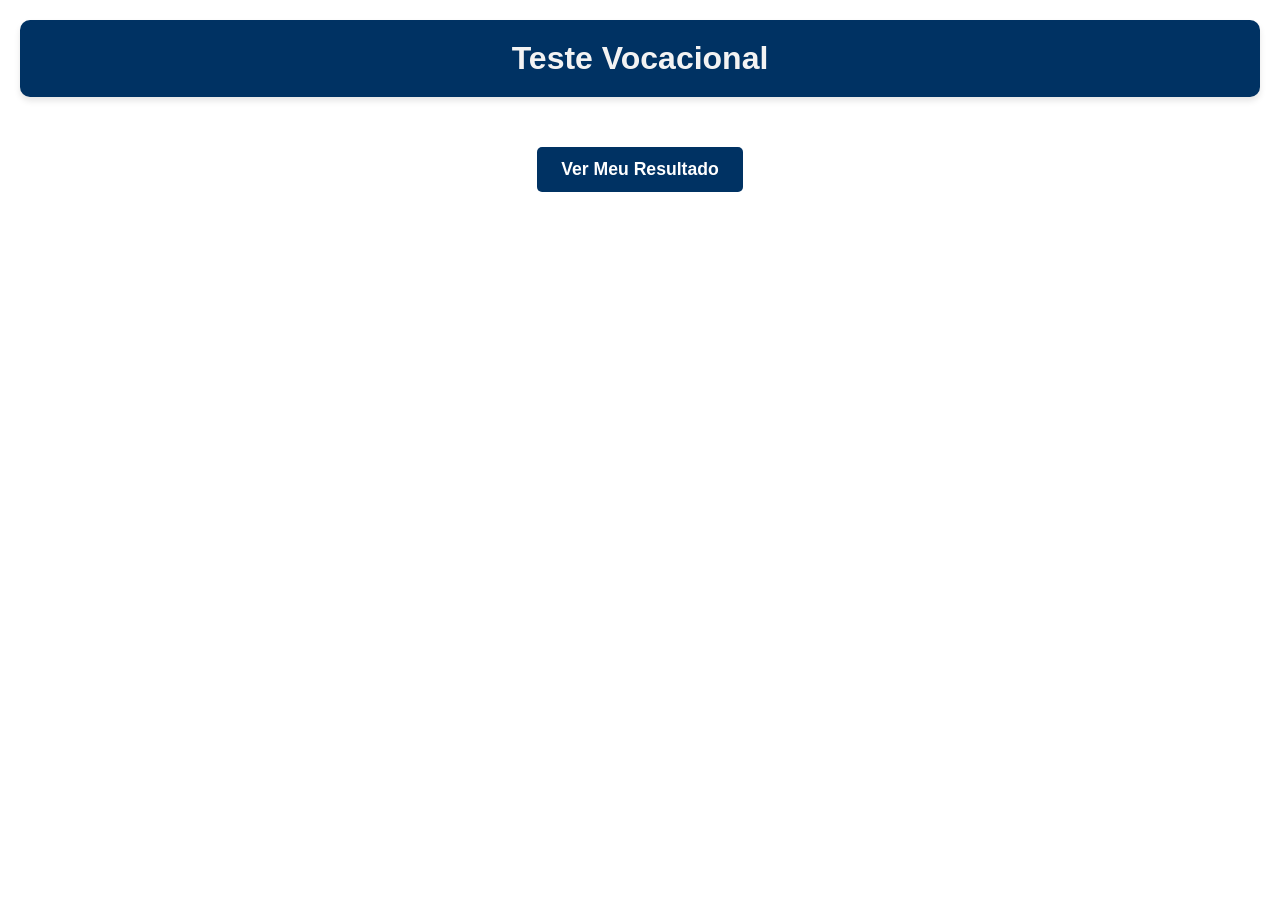
==== static/index.html @ 9f04ac8e "Primeiro  commit: Estrutura inciial do teste vocacional com FastAPI" ====
<!DOCTYPE html>
<html lang="pt-BR">
<head>
    <meta charset="UTF-8">
    <meta name="viewport" content="width=device-width, initial-scale=1.0">
    <title>Teste Vocacional Claretiano</title>
    <link rel="stylesheet" href="/static/style.css">
</head>
<body>
    <header>
        <h1>Teste Vocacional</h1>
    </header>

    <main id="quiz">
        <div id="perguntas-container"></div>
        
        <button id="btnResultado" type="button">Ver Meu Resultado</button>
    </main>

    <div id="resultado"></div>

    <script>
        let perguntasSorteadas = [];
        let respostasArmazenadas = [];

        // Inicialização: Busca as perguntas sorteadas do backend
        async function carregarQuiz() {
            try {
                const response = await fetch('/api/perguntas');
                perguntasSorteadas = await response.json();
                respostasArmazenadas = new Array(perguntasSorteadas.length);
                renderizarPerguntas();
            } catch (error) {
                console.error("Erro ao obter perguntas do servidor Python:", error);
            }
        }

        // Renderiza as perguntas mantendo rigorosamente as suas classes e estruturas visuais
        function renderizarPerguntas() {
            const container = document.getElementById('perguntas-container');
            container.innerHTML = '';

            perguntasSorteadas.forEach((p, i) => {
                const divQuestao = document.createElement('div');
                divQuestao.className = 'question';
                divQuestao.id = `question-${p.id}`;
                
                divQuestao.innerHTML = `
                    <p>${p.texto}</p>
                    <div class="widget">
                        <button class="btn" type="button" onclick="registrarResposta(${i}, ${p.id}, 'SIM', this)">SIM</button>
                        <button class="btn" type="button" onclick="registrarResposta(${i}, ${p.id}, 'NÃO', this)">NÃO</button>
                        <button class="btn" type="button" onclick="registrarResposta(${i}, ${p.id}, 'TALVEZ', this)">TALVEZ</button>
                    </div>
                `;
                container.appendChild(divQuestao);
            });
        }

        // Trata as ações dos botões preservando as animações e marcações de classe originais
        function registrarResposta(indice, perguntaId, valor, botaoClicado) {
            respostasArmazenadas[indice] = {
                pergunta_id: perguntaId,
                escolha: valor === 'NÃO' ? 'NAO' : valor
            };

            // Remove a classe selecionado dos outros botões do widget
            const botoes = botaoClicado.closest(".widget").querySelectorAll(".btn");
            botoes.forEach(b => b.classList.remove("selecionado"));

            // Destaca o botão atual e marca a questão como concluída
            botaoClicado.classList.add("selecionado");
            botaoClicado.closest(".question").classList.add("respondida");
        }

        // Envia as respostas limpas para cálculo no Python
        document.getElementById('btnResultado').addEventListener('click', async () => {
            const respondidasCount = respostasArmazenadas.filter(r => r !== undefined).length;
            
            if (respondidasCount !== perguntasSorteadas.length) {
                alert("Por favor, responda todas as perguntas antes de ver o resultado.");
                return;
            }

            try {
                const response = await fetch('/api/resultado', {
                    method: 'POST',
                    headers: { 'Content-Type': 'application/json' },
                    body: JSON.stringify({ respostas: respostasArmazenadas })
                });

                const data = await response.json();
                exibirResultadoVisual(data);
            } catch (error) {
                alert("Ocorreu um erro ao processar seu resultado no servidor.");
            }
        });

        // Mostra o resultado final na tela de forma elegante e centralizada
        function exibirResultadoVisual(res) {
            const resultadoDiv = document.getElementById("resultado");
            
            resultadoDiv.innerHTML = `
                <p style="font-size:1.2em; margin-top:10px; font-weight:bold;">${res.imagem_url ? 'Seu Perfil Predominante Calculado!' : res.texto_completo}</p>
                ${res.imagem_url ? `<img src="${res.imagem_url}" style="max-width:100%; margin-top:20px; border-radius:10px;">` : ""}
            `;
            
            resultadoDiv.style.display = "block";
            resultadoDiv.scrollIntoView({ behavior: "smooth" });
        }

        // Inicializa ao carregar a página
        document.addEventListener("DOMContentLoaded", carregarQuiz);
    </script>
</body>
</html>
---- static/style.css ----
/* ----------------- Layout Geral ----------------- */
body {
    font-family: Arial, sans-serif;
    margin: 0;
    padding: 20px;
    text-align: center;
    background: url("https://rbarquivos.apprbs.com.br/file/claretiano/Email/img/68e01cde6149c8712329256750-Fundo_Mobile_TesteVocacional_2025.png") no-repeat center center fixed;
    background-size: cover;
}
#i746q {
    display: flex;
    flex-direction: column;
    align-items: center;
}
#i746q input,
#i746q select,
#i746q textarea {
    width: 100% !important;
    max-width: 400px;
    margin: 10px auto;
    display: block;
}
/* Ocultar o campo de resultado interno se aplicável */
.rb-content-form:has(textarea[name="processo.camposPersonalizados.campopersonalizado_180_compl_proc"]) {
    display: none !important;
}
/* ----------------- Header ----------------- */
header {
    background-color: #003263;
    color: #f3f3f3;
    padding: 20px 0;
    border-radius: 10px;
    box-shadow: 0 4px 6px rgba(0,0,0,0.1);
}
h1 {
    margin: 0;
    font-size: 2em;
}
/* ----------------- Quiz ----------------- */
#quiz {
    margin-top: 30px;
}
.question {
    background-color: #f3f3f3;
    border-left: 8px solid #0030a6;
    padding: 15px 20px;
    margin: 15px auto;
    max-width: 700px;
    text-align: center;
    border-radius: 8px;
    box-shadow: 0 2px 4px rgba(3, 142, 197, 0.875);
    transition: background-color 0.3s ease;
}
.question.respondida {
    background-color: #fcebcd;
}
.question p {
    font-size: 1.1em;
    margin-bottom: 10px;
}
/* ----------------- Botões ----------------- */
.widget {
    display: flex;
    flex-wrap: wrap;
    justify-content: center;
    gap: 10px;
    text-align: center;
}
.btn {
    display: inline-flex;
    align-items: center;
    justify-content: center;
    line-height: 1;
    vertical-align: middle;
    background-color: #3cb4e7;
    color: #fff;
    border: none;
    padding: 8px 16px;
    margin: 5px;
    border-radius: 4px;
    cursor: pointer;
    font-weight: bold;
    transition: all 0.2s ease;
    min-height: 36px;
    flex: 1 1 auto;
    max-width: 150px;
}
.btn:hover {
    background-color: #0030a6;
}
.btn.selecionado {
    background-color: #febb86;
    color: #003263;
    border: 2px solid #0030a6;
}
/* ----------------- Resultado ----------------- */
#resultado {
    margin-top: 20px;
    font-size: 1.2em;
    color: #003263;
    background-color: rgba(255, 255, 255, 0.9);
    padding: 20px;
    border-radius: 8px;
    display: none;
    max-width: 700px;
    margin-left: auto;
    margin-right: auto;
}
#btnResultado {
    background-color: #003263;
    color: white;
    padding: 12px 24px;
    font-size: 1.1em;
    border: none;
    border-radius: 5px;
    cursor: pointer;
    font-weight: bold;
    margin-top: 20px;
}
#btnResultado:hover {
    background-color: #0050a0;
    transform: translateY(-2px);
}
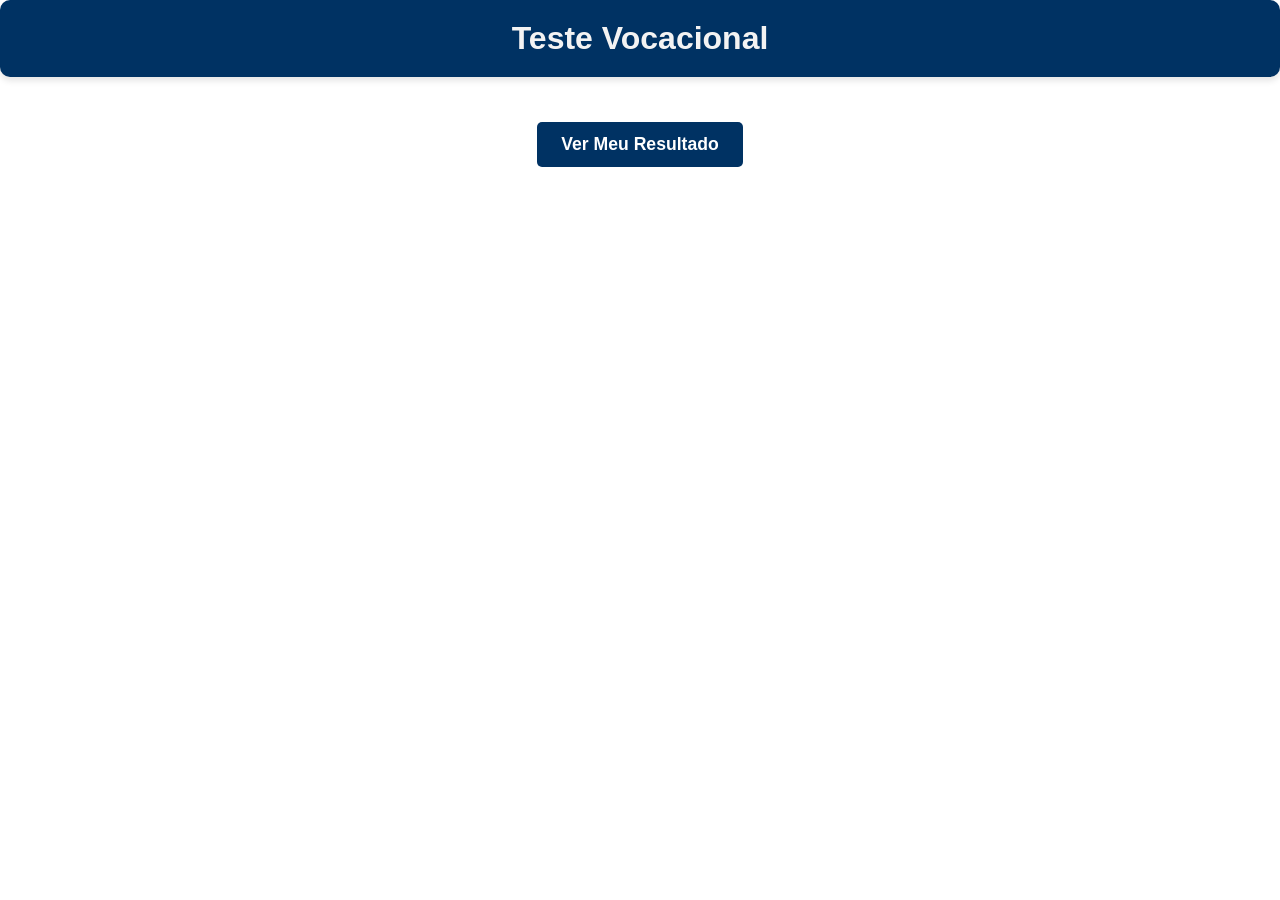
==== commit 4077ffe4: "Optimize mobile loading experience - Fix background image loading for mobile (use gradient fallback)" ====
--- a/static/index.html
+++ b/static/index.html
@@ -2,7 +2,8 @@
 <html lang="pt-BR">
 <head>
     <meta charset="UTF-8">
-    <meta name="viewport" content="width=device-width, initial-scale=1.0">
+    <meta name="viewport" content="width=device-width, initial-scale=1.0, viewport-fit=cover">
+    <meta name="theme-color" content="#003263">
     <title>Teste Vocacional Claretiano</title>
     <link rel="stylesheet" href="/static/style.css">
 </head>
@@ -97,17 +98,29 @@
         });
 
         // Mostra o resultado final na tela de forma elegante e centralizada
-        function exibirResultadoVisual(res) {
-            const resultadoDiv = document.getElementById("resultado");
-            
-            resultadoDiv.innerHTML = `
-                <p style="font-size:1.2em; margin-top:10px; font-weight:bold;">${res.imagem_url ? 'Seu Perfil Predominante Calculado!' : res.texto_completo}</p>
-                ${res.imagem_url ? `<img src="${res.imagem_url}" style="max-width:100%; margin-top:20px; border-radius:10px;">` : ""}
-            `;
-            
-            resultadoDiv.style.display = "block";
-            resultadoDiv.scrollIntoView({ behavior: "smooth" });
-        }
+         function exibirResultadoVisual(res) {
+             const resultadoDiv = document.getElementById("resultado");
+             
+             const imagemHTML = res.imagem_url ? `
+                 <img 
+                     src="${res.imagem_url}" 
+                     style="max-width:100%; margin-top:20px; border-radius:10px;"
+                     onerror="this.style.display='none'"
+                     loading="lazy"
+                 >
+             ` : "";
+             
+             resultadoDiv.innerHTML = `
+                 <p style="font-size:1.1em; margin-top:10px; margin-bottom:10px; font-weight:bold;">${res.imagem_url ? 'Seu Perfil Predominante Calculado!' : res.texto_completo}</p>
+                 ${imagemHTML}
+                 <p style="margin-top:10px; font-size:0.95em;">
+                     Áreas: <strong>${res.areas_vencedoras.join(', ').toUpperCase()}</strong>
+                 </p>
+             `;
+             
+             resultadoDiv.style.display = "block";
+             resultadoDiv.scrollIntoView({ behavior: "smooth" });
+         }
 
         // Inicializa ao carregar a página
         document.addEventListener("DOMContentLoaded", carregarQuiz);
--- a/static/style.css
+++ b/static/style.css
@@ -2,10 +2,18 @@
 body {
     font-family: Arial, sans-serif;
     margin: 0;
-    padding: 20px;
+    padding: 0;
     text-align: center;
-    background: url("https://rbarquivos.apprbs.com.br/file/claretiano/Email/img/68e01cde6149c8712329256750-Fundo_Mobile_TesteVocacional_2025.png") no-repeat center center fixed;
-    background-size: cover;
+    background: linear-gradient(135deg, #003263 0%, #0050a0 100%);
+    min-height: 100vh;
+    overflow-x: hidden;
+}
+
+@media (min-width: 768px) {
+    body {
+        background: url("https://rbarquivos.apprbs.com.br/file/claretiano/Email/img/68e01cde6149c8712329256750-Fundo_Mobile_TesteVocacional_2025.png") no-repeat center center fixed;
+        background-size: cover;
+    }
 }
 #i746q {
     display: flex;
@@ -24,48 +32,93 @@
 .rb-content-form:has(textarea[name="processo.camposPersonalizados.campopersonalizado_180_compl_proc"]) {
     display: none !important;
 }
+
 /* ----------------- Header ----------------- */
 header {
     background-color: #003263;
     color: #f3f3f3;
-    padding: 20px 0;
-    border-radius: 10px;
+    padding: 15px;
+    border-radius: 0;
     box-shadow: 0 4px 6px rgba(0,0,0,0.1);
 }
+
 h1 {
     margin: 0;
-    font-size: 2em;
-}
-/* ----------------- Quiz ----------------- */
+    font-size: 1.8em;
+    word-wrap: break-word;
+}
+
+@media (min-width: 768px) {
+    header {
+        padding: 20px 0;
+        border-radius: 10px;
+    }
+    h1 {
+        font-size: 2em;
+    }
+}
+/* Ocultar o campo de resultado interno se aplicável */
+.rb-content-form:has(textarea[name="processo.camposPersonalizados.campopersonalizado_180_compl_proc"]) {
+    display: none !important;
+}
+
+/* Quiz Container - Mobile First */
 #quiz {
-    margin-top: 30px;
-}
+    margin-top: 10px;
+    padding: 0 10px;
+}
+
 .question {
     background-color: #f3f3f3;
-    border-left: 8px solid #0030a6;
-    padding: 15px 20px;
-    margin: 15px auto;
-    max-width: 700px;
+    border-left: 6px solid #0030a6;
+    padding: 12px 15px;
+    margin: 10px auto;
+    max-width: 100%;
+    width: 100%;
     text-align: center;
     border-radius: 8px;
     box-shadow: 0 2px 4px rgba(3, 142, 197, 0.875);
     transition: background-color 0.3s ease;
-}
+    box-sizing: border-box;
+}
+
 .question.respondida {
     background-color: #fcebcd;
 }
+
 .question p {
-    font-size: 1.1em;
-    margin-bottom: 10px;
-}
-/* ----------------- Botões ----------------- */
+    font-size: 1em;
+    margin: 10px 0;
+    line-height: 1.4;
+    word-wrap: break-word;
+}
+
+@media (min-width: 768px) {
+    #quiz {
+        margin-top: 30px;
+    }
+    
+    .question {
+        max-width: 700px;
+        border-left: 8px solid #0030a6;
+        padding: 15px 20px;
+        margin: 15px auto;
+    }
+    
+    .question p {
+        font-size: 1.1em;
+        margin-bottom: 10px;
+    }
+}
+/* Botões - Mobile First */
 .widget {
     display: flex;
     flex-wrap: wrap;
     justify-content: center;
-    gap: 10px;
+    gap: 8px;
     text-align: center;
 }
+
 .btn {
     display: inline-flex;
     align-items: center;
@@ -75,49 +128,102 @@
     background-color: #3cb4e7;
     color: #fff;
     border: none;
-    padding: 8px 16px;
-    margin: 5px;
+    padding: 10px 12px;
+    margin: 0;
     border-radius: 4px;
     cursor: pointer;
     font-weight: bold;
     transition: all 0.2s ease;
-    min-height: 36px;
-    flex: 1 1 auto;
-    max-width: 150px;
-}
+    min-height: 40px;
+    flex: 1 1 30%;
+    min-width: 70px;
+    font-size: 0.9em;
+    word-wrap: break-word;
+}
+
+.btn:active,
 .btn:hover {
     background-color: #0030a6;
 }
+
 .btn.selecionado {
     background-color: #febb86;
     color: #003263;
     border: 2px solid #0030a6;
 }
-/* ----------------- Resultado ----------------- */
+
+@media (min-width: 768px) {
+    .widget {
+        gap: 10px;
+    }
+    
+    .btn {
+        padding: 8px 16px;
+        max-width: 150px;
+        font-size: 1em;
+    }
+}
+/* Resultado - Mobile First */
 #resultado {
-    margin-top: 20px;
-    font-size: 1.2em;
+    margin-top: 15px;
+    margin-left: auto;
+    margin-right: auto;
+    font-size: 1em;
     color: #003263;
-    background-color: rgba(255, 255, 255, 0.9);
-    padding: 20px;
+    background-color: rgba(255, 255, 255, 0.95);
+    padding: 15px;
     border-radius: 8px;
     display: none;
-    max-width: 700px;
-    margin-left: auto;
-    margin-right: auto;
-}
+    max-width: 100%;
+    width: 100%;
+    box-sizing: border-box;
+    overflow-x: hidden;
+}
+
+#resultado img {
+    max-width: 100%;
+    height: auto;
+    margin-top: 15px;
+    border-radius: 10px;
+    display: block;
+}
+
 #btnResultado {
     background-color: #003263;
     color: white;
-    padding: 12px 24px;
-    font-size: 1.1em;
+    padding: 14px 20px;
+    font-size: 1em;
     border: none;
     border-radius: 5px;
     cursor: pointer;
     font-weight: bold;
-    margin-top: 20px;
-}
+    margin-top: 15px;
+    margin-left: 10px;
+    margin-right: 10px;
+    width: calc(100% - 20px);
+    max-width: 300px;
+    transition: all 0.2s ease;
+}
+
+#btnResultado:active,
 #btnResultado:hover {
     background-color: #0050a0;
     transform: translateY(-2px);
+}
+
+@media (min-width: 768px) {
+    #resultado {
+        max-width: 700px;
+        font-size: 1.2em;
+        padding: 20px;
+        margin-top: 20px;
+    }
+    
+    #btnResultado {
+        width: auto;
+        padding: 12px 24px;
+        font-size: 1.1em;
+        margin-left: 0;
+        margin-right: 0;
+    }
 }
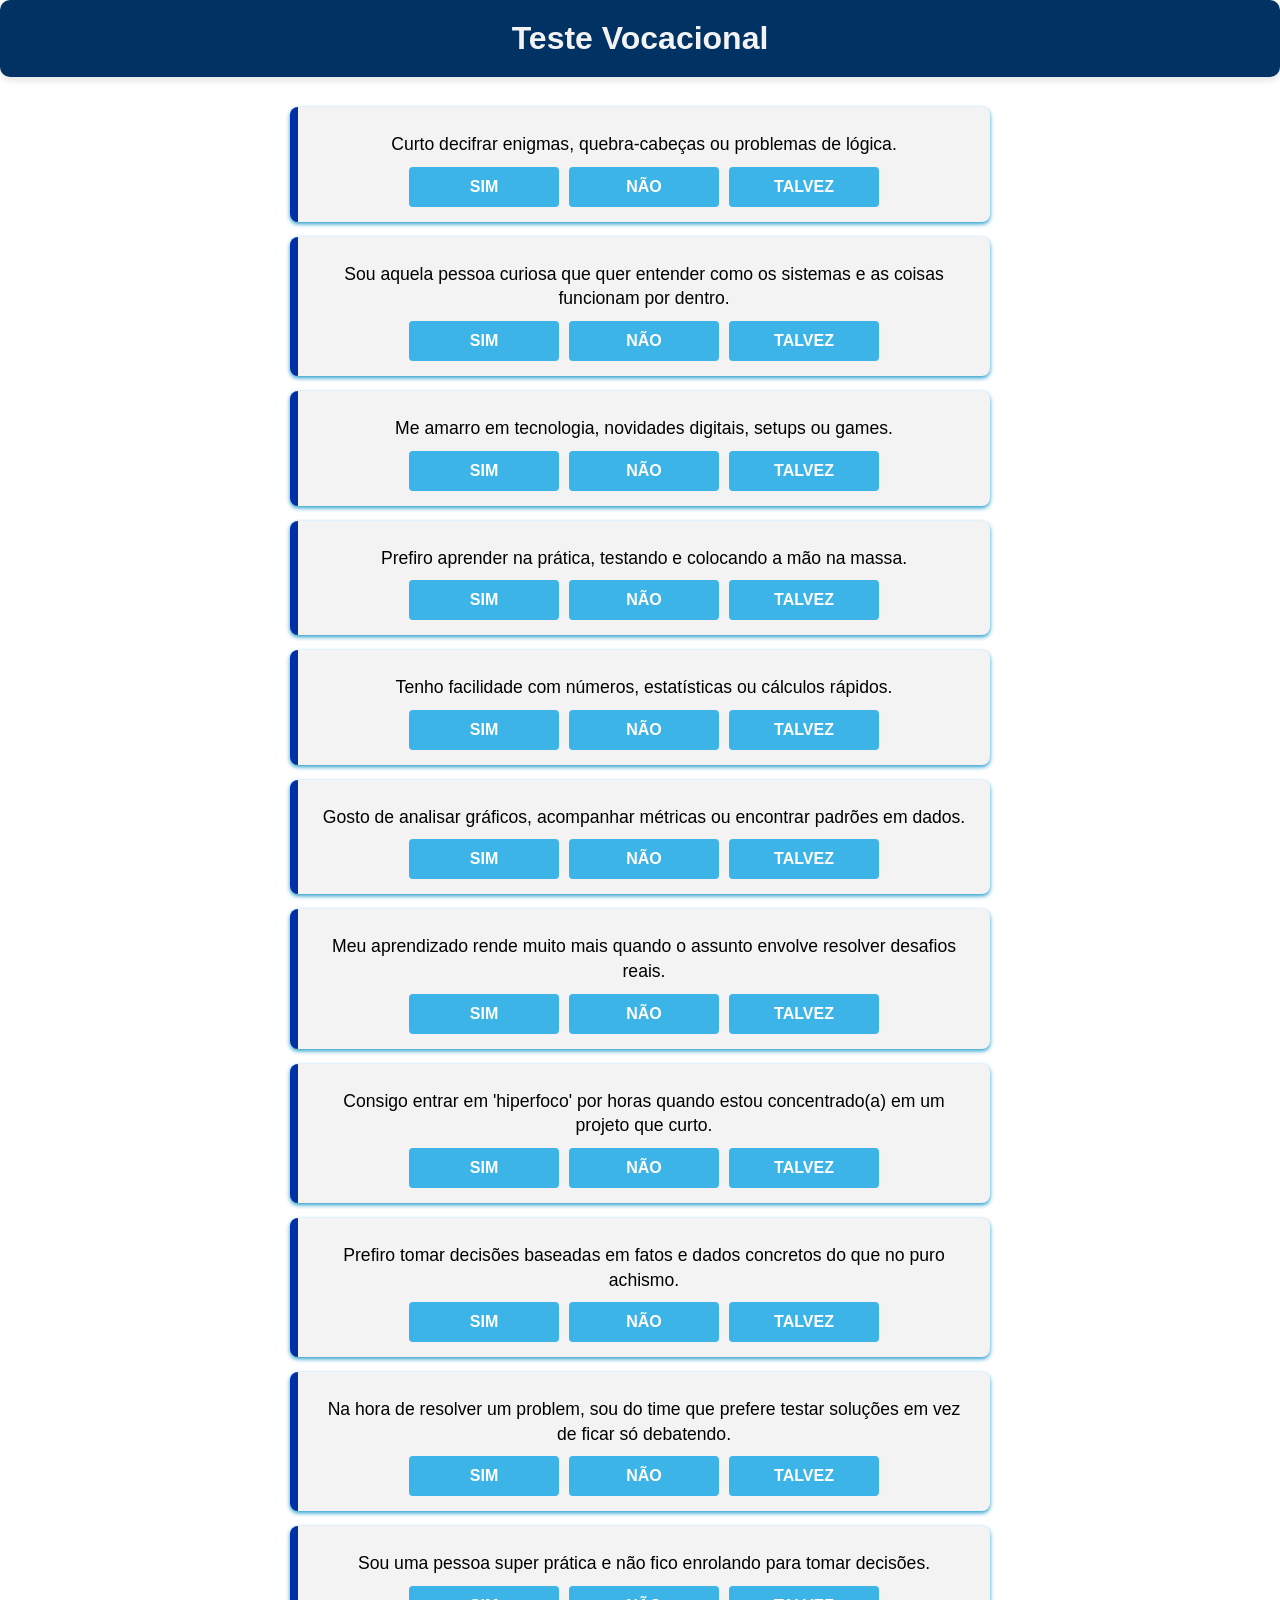
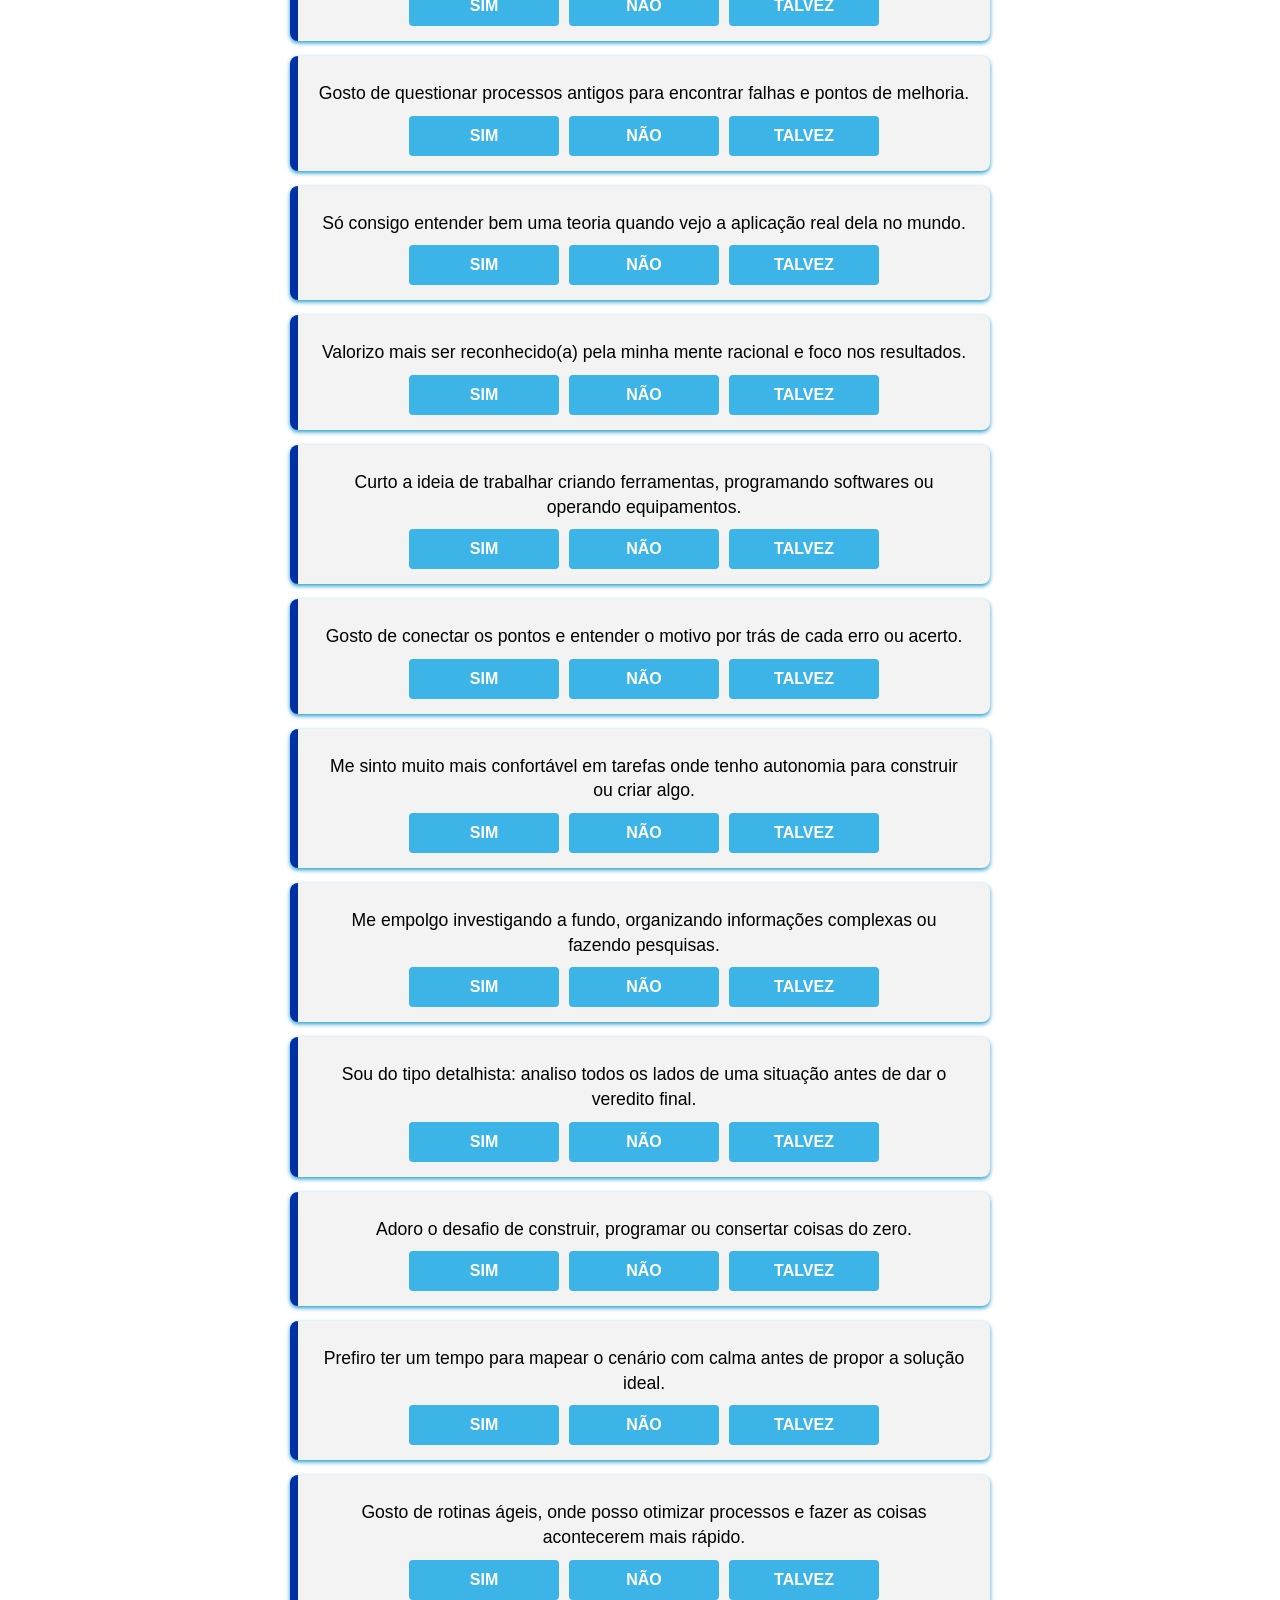
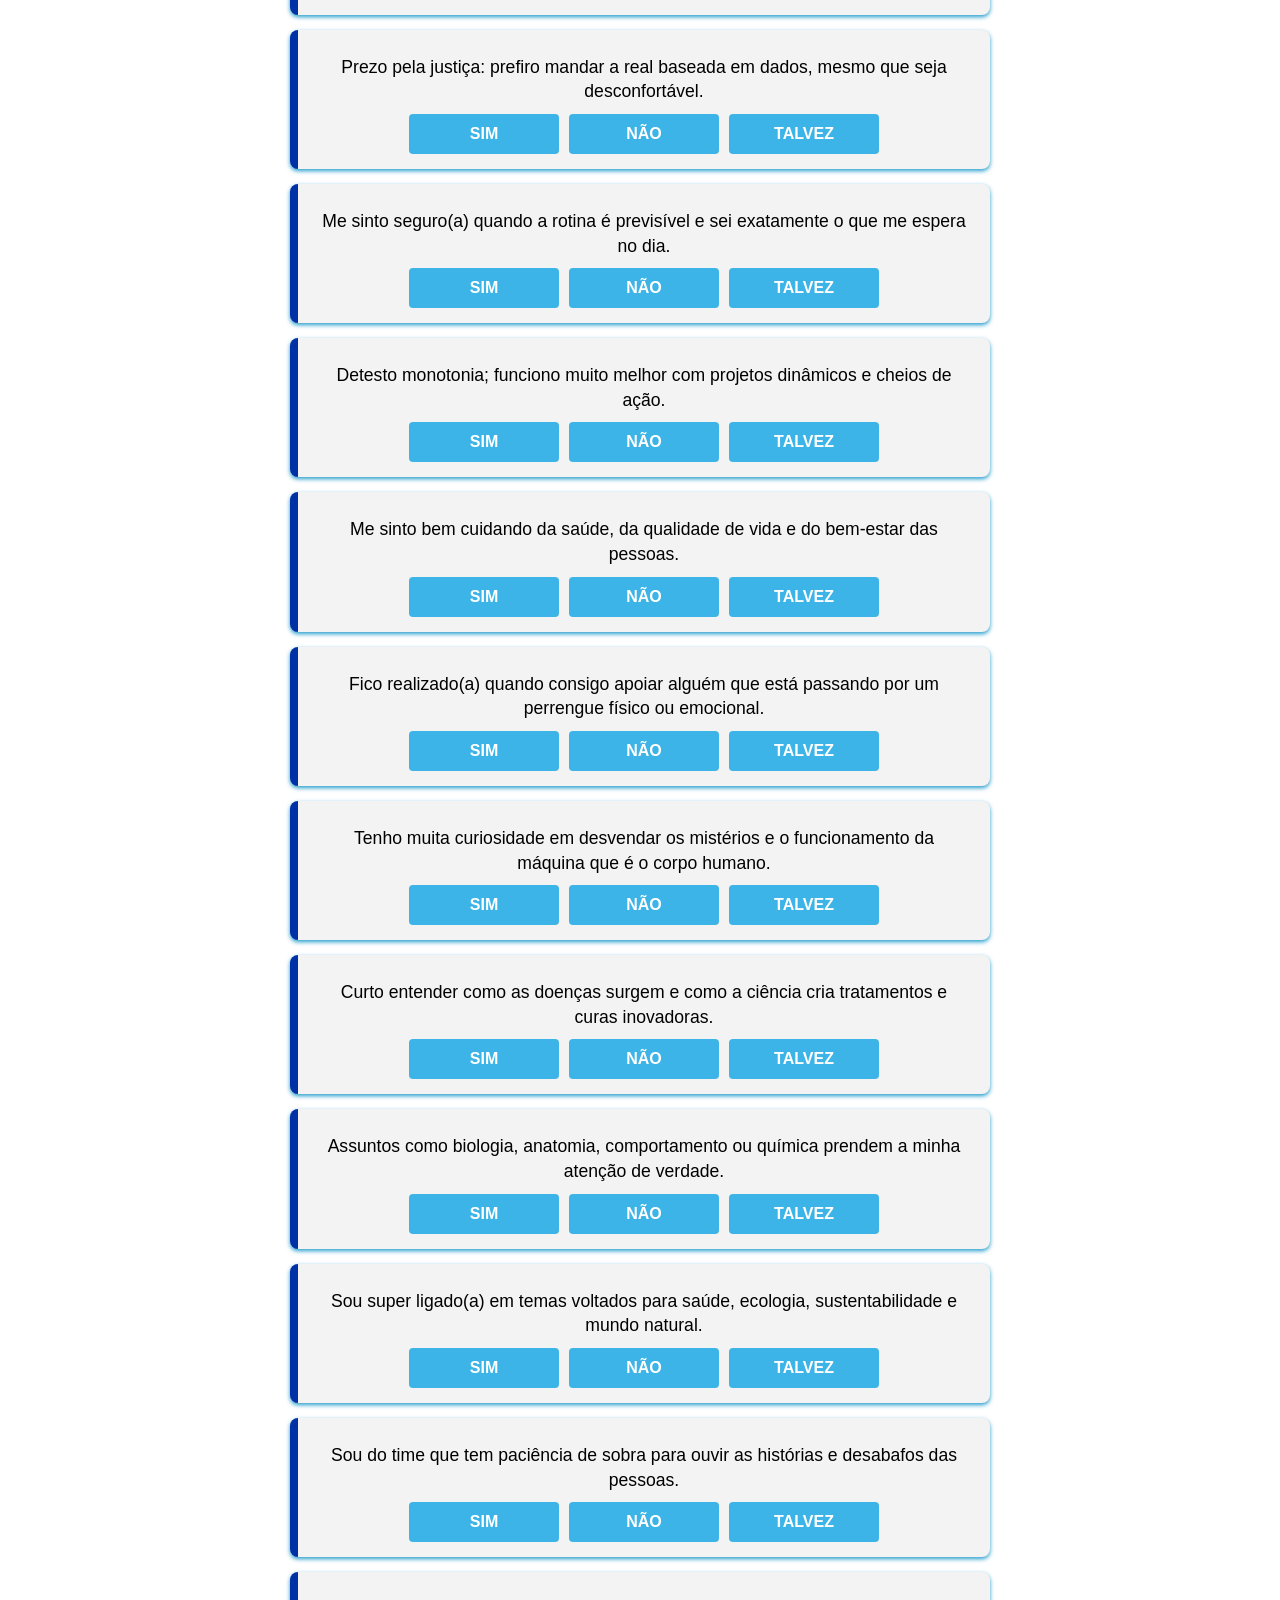
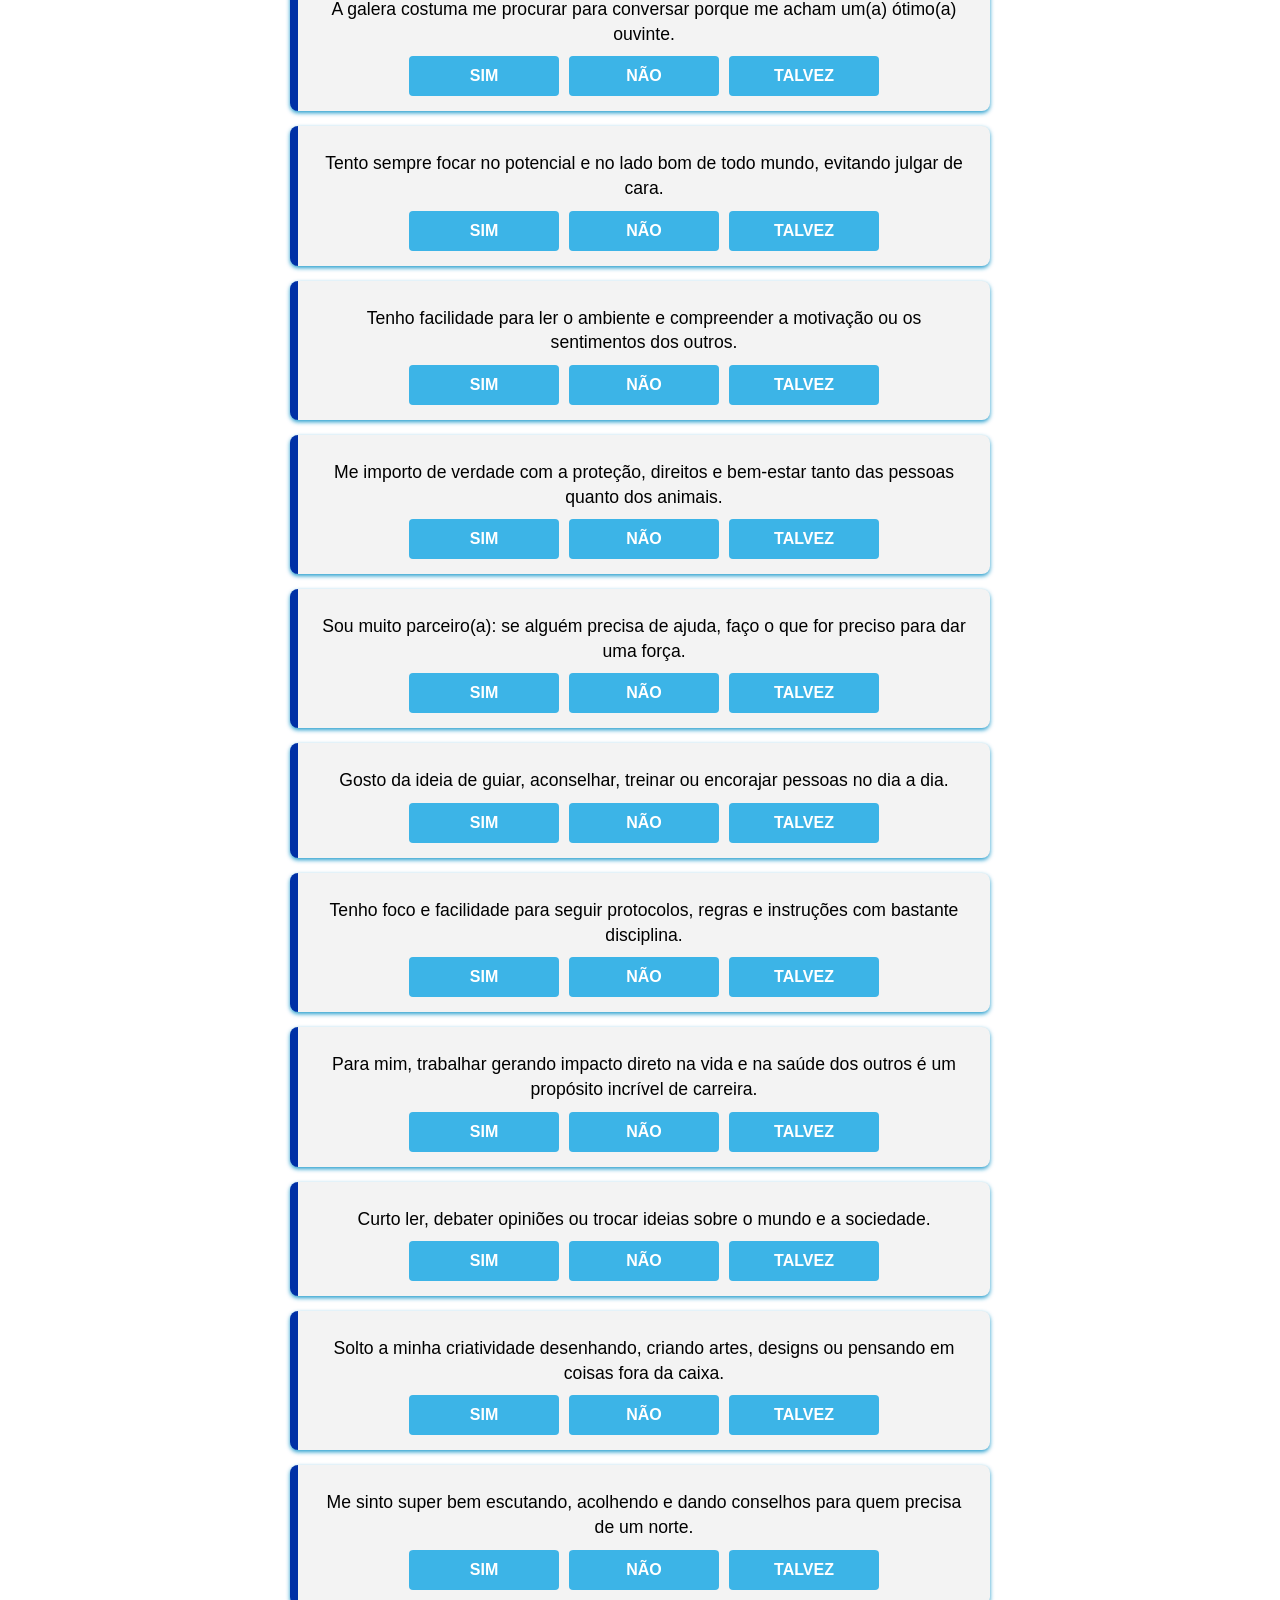
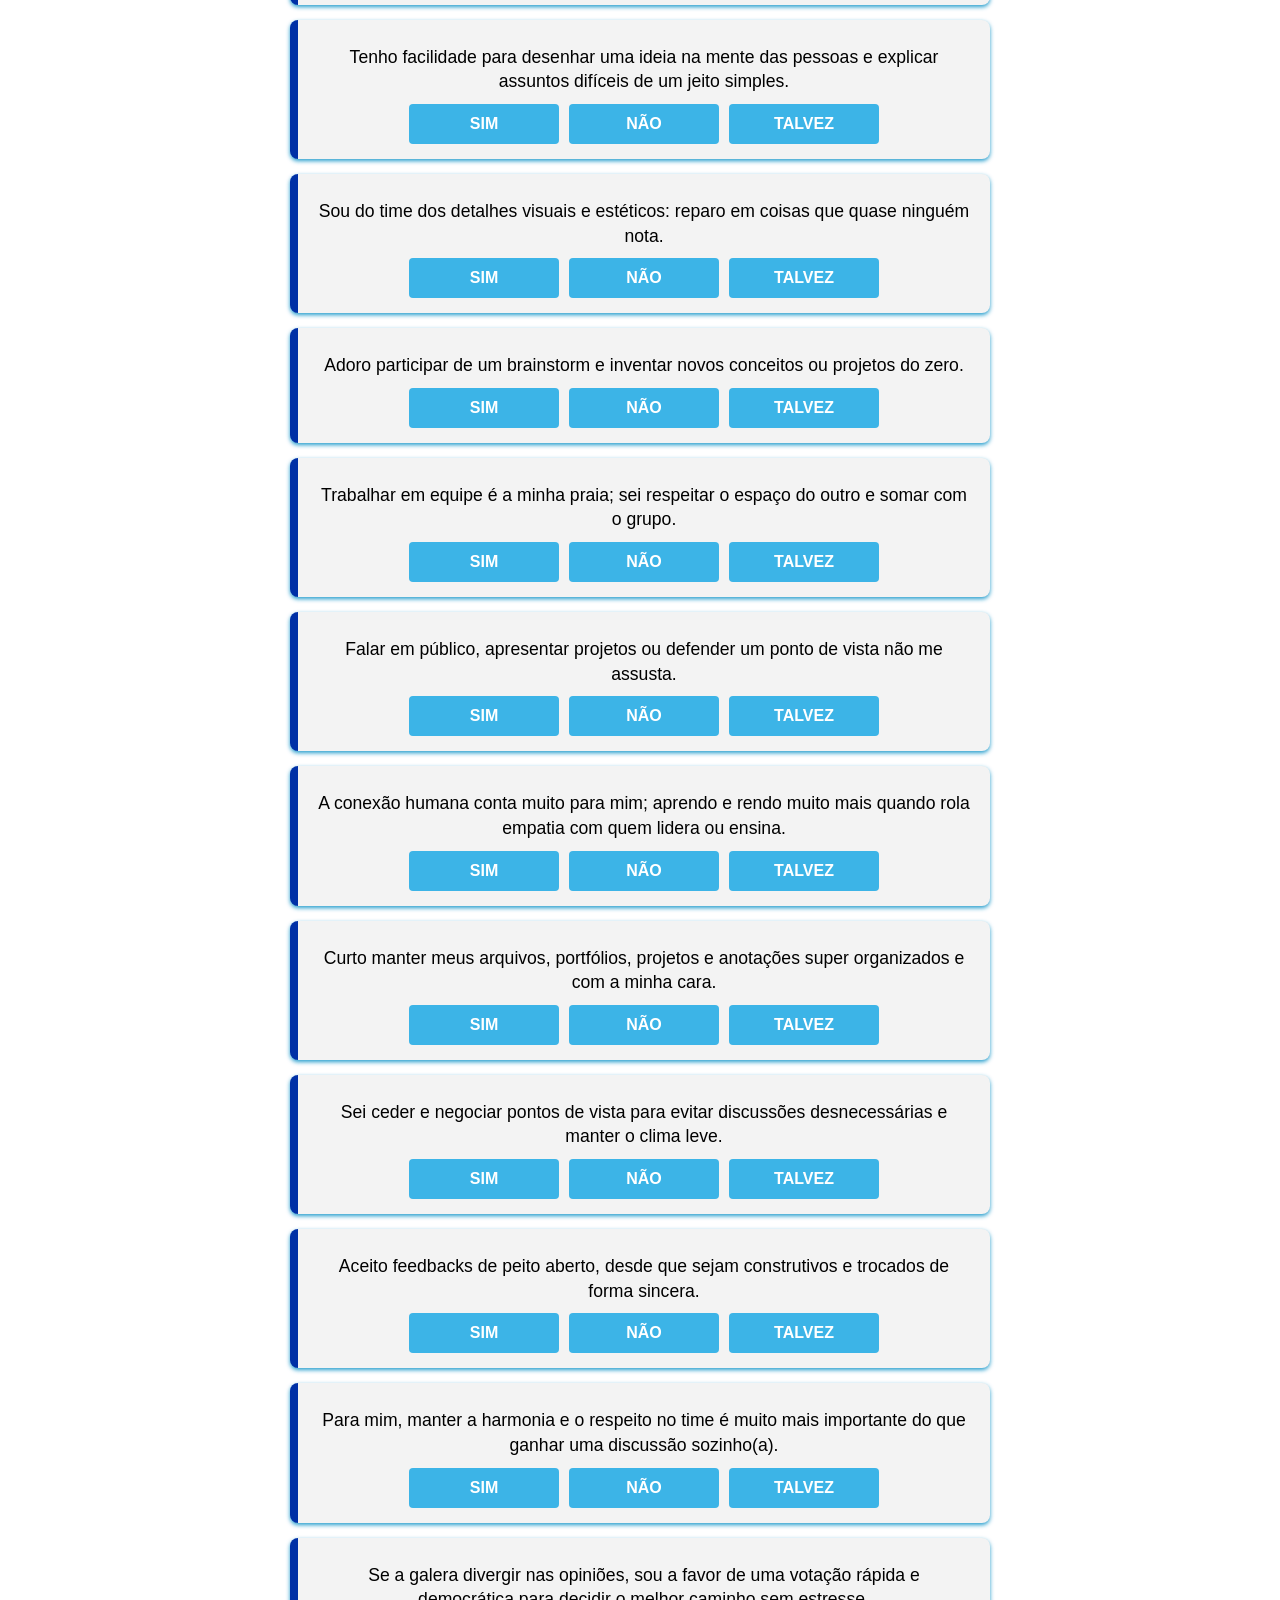
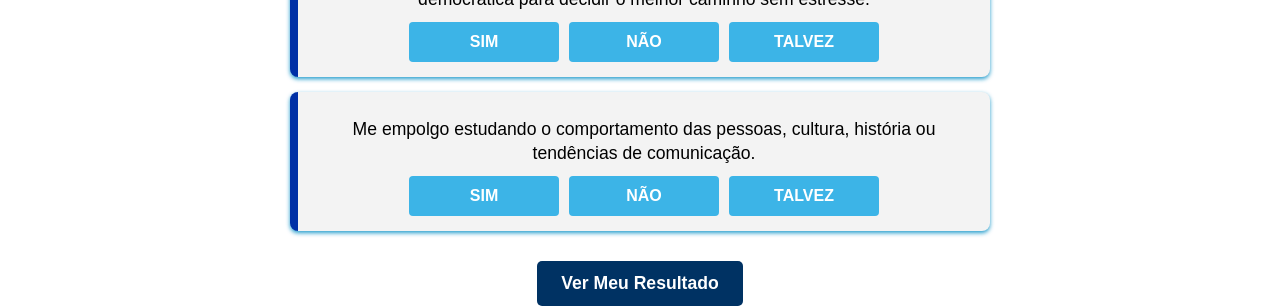
==== commit feacbfb3: "Adiciona arquivo vocacional.js e atualiza perguntas para um tom mais jovem" ====
--- a/static/index.html
+++ b/static/index.html
@@ -2,9 +2,9 @@
 <html lang="pt-BR">
 <head>
     <meta charset="UTF-8">
-    <meta name="viewport" content="width=device-width, initial-scale=1.0, viewport-fit=cover">
-    <meta name="theme-color" content="#003263">
-    <title>Teste Vocacional Claretiano</title>
+    <meta name="viewport" content="width=device-width, initial-scale=1.0">
+    <title>Teste Vocacional</title>
+    <link rel="icon" href="/static/favicon.ico">
     <link rel="stylesheet" href="/static/style.css">
 </head>
 <body>
@@ -13,7 +13,64 @@
     </header>
 
     <main id="quiz">
-        <div id="perguntas-container"></div>
+    <div class="question" id="question-1" data-area="exatas"><p>Curto decifrar enigmas, quebra-cabeças ou problemas de lógica.</p><div class="widget"><button class="btn">SIM</button><button class="btn">NÃO</button><button class="btn">TALVEZ</button></div></div>
+    <div class="question" id="question-2" data-area="exatas"><p>Sou aquela pessoa curiosa que quer entender como os sistemas e as coisas funcionam por dentro.</p><div class="widget"><button class="btn">SIM</button><button class="btn">NÃO</button><button class="btn">TALVEZ</button></div></div>
+    <div class="question" id="question-3" data-area="exatas"><p>Me amarro em tecnologia, novidades digitais, setups ou games.</p><div class="widget"><button class="btn">SIM</button><button class="btn">NÃO</button><button class="btn">TALVEZ</button></div></div>
+    <div class="question" id="question-4" data-area="exatas"><p>Prefiro aprender na prática, testando e colocando a mão na massa.</p><div class="widget"><button class="btn">SIM</button><button class="btn">NÃO</button><button class="btn">TALVEZ</button></div></div>
+    <div class="question" id="question-5" data-area="exatas"><p>Tenho facilidade com números, estatísticas ou cálculos rápidos.</p><div class="widget"><button class="btn">SIM</button><button class="btn">NÃO</button><button class="btn">TALVEZ</button></div></div>
+    <div class="question" id="question-6" data-area="exatas"><p>Gosto de analisar gráficos, acompanhar métricas ou encontrar padrões em dados.</p><div class="widget"><button class="btn">SIM</button><button class="btn">NÃO</button><button class="btn">TALVEZ</button></div></div>
+    <div class="question" id="question-7" data-area="exatas"><p>Meu aprendizado rende muito mais quando o assunto envolve resolver desafios reais.</p><div class="widget"><button class="btn">SIM</button><button class="btn">NÃO</button><button class="btn">TALVEZ</button></div></div>
+    <div class="question" id="question-8" data-area="exatas"><p>Consigo entrar em 'hiperfoco' por horas quando estou concentrado(a) em um projeto que curto.</p><div class="widget"><button class="btn">SIM</button><button class="btn">NÃO</button><button class="btn">TALVEZ</button></div></div>
+    <div class="question" id="question-9" data-area="exatas"><p>Prefiro tomar decisões baseadas em fatos e dados concretos do que no puro achismo.</p><div class="widget"><button class="btn">SIM</button><button class="btn">NÃO</button><button class="btn">TALVEZ</button></div></div>
+    <div class="question" id="question-10" data-area="exatas"><p>Na hora de resolver um problem, sou do time que prefere testar soluções em vez de ficar só debatendo.</p><div class="widget"><button class="btn">SIM</button><button class="btn">NÃO</button><button class="btn">TALVEZ</button></div></div>
+    <div class="question" id="question-11" data-area="exatas"><p>Sou uma pessoa super prática e não fico enrolando para tomar decisões.</p><div class="widget"><button class="btn">SIM</button><button class="btn">NÃO</button><button class="btn">TALVEZ</button></div></div>
+    <div class="question" id="question-12" data-area="exatas"><p>Gosto de questionar processos antigos para encontrar falhas e pontos de melhoria.</p><div class="widget"><button class="btn">SIM</button><button class="btn">NÃO</button><button class="btn">TALVEZ</button></div></div>
+    <div class="question" id="question-13" data-area="exatas"><p>Só consigo entender bem uma teoria quando vejo a aplicação real dela no mundo.</p><div class="widget"><button class="btn">SIM</button><button class="btn">NÃO</button><button class="btn">TALVEZ</button></div></div>
+    <div class="question" id="question-14" data-area="exatas"><p>Valorizo mais ser reconhecido(a) pela minha mente racional e foco nos resultados.</p><div class="widget"><button class="btn">SIM</button><button class="btn">NÃO</button><button class="btn">TALVEZ</button></div></div>
+    <div class="question" id="question-15" data-area="exatas"><p>Curto a ideia de trabalhar criando ferramentas, programando softwares ou operando equipamentos.</p><div class="widget"><button class="btn">SIM</button><button class="btn">NÃO</button><button class="btn">TALVEZ</button></div></div>
+    <div class="question" id="question-16" data-area="exatas"><p>Gosto de conectar os pontos e entender o motivo por trás de cada erro ou acerto.</p><div class="widget"><button class="btn">SIM</button><button class="btn">NÃO</button><button class="btn">TALVEZ</button></div></div>
+    <div class="question" id="question-17" data-area="exatas"><p>Me sinto muito mais confortável em tarefas onde tenho autonomia para construir ou criar algo.</p><div class="widget"><button class="btn">SIM</button><button class="btn">NÃO</button><button class="btn">TALVEZ</button></div></div>
+    <div class="question" id="question-18" data-area="exatas"><p>Me empolgo investigando a fundo, organizando informações complexas ou fazendo pesquisas.</p><div class="widget"><button class="btn">SIM</button><button class="btn">NÃO</button><button class="btn">TALVEZ</button></div></div>
+    <div class="question" id="question-19" data-area="exatas"><p>Sou do tipo detalhista: analiso todos os lados de uma situação antes de dar o veredito final.</p><div class="widget"><button class="btn">SIM</button><button class="btn">NÃO</button><button class="btn">TALVEZ</button></div></div>
+    <div class="question" id="question-20" data-area="exatas"><p>Adoro o desafio de construir, programar ou consertar coisas do zero.</p><div class="widget"><button class="btn">SIM</button><button class="btn">NÃO</button><button class="btn">TALVEZ</button></div></div>
+    <div class="question" id="question-21" data-area="exatas"><p>Prefiro ter um tempo para mapear o cenário com calma antes de propor a solução ideal.</p><div class="widget"><button class="btn">SIM</button><button class="btn">NÃO</button><button class="btn">TALVEZ</button></div></div>
+    <div class="question" id="question-22" data-area="exatas"><p>Gosto de rotinas ágeis, onde posso otimizar processos e fazer as coisas acontecerem mais rápido.</p><div class="widget"><button class="btn">SIM</button><button class="btn">NÃO</button><button class="btn">TALVEZ</button></div></div>
+    <div class="question" id="question-23" data-area="exatas"><p>Prezo pela justiça: prefiro mandar a real baseada em dados, mesmo que seja desconfortável.</p><div class="widget"><button class="btn">SIM</button><button class="btn">NÃO</button><button class="btn">TALVEZ</button></div></div>
+    <div class="question" id="question-24" data-area="exatas"><p>Me sinto seguro(a) quando a rotina é previsível e sei exatamente o que me espera no dia.</p><div class="widget"><button class="btn">SIM</button><button class="btn">NÃO</button><button class="btn">TALVEZ</button></div></div>
+    <div class="question" id="question-25" data-area="exatas"><p>Detesto monotonia; funciono muito melhor com projetos dinâmicos e cheios de ação.</p><div class="widget"><button class="btn">SIM</button><button class="btn">NÃO</button><button class="btn">TALVEZ</button></div></div>
+
+    <div class="question" id="question-26" data-area="biologicas"><p>Me sinto bem cuidando da saúde, da qualidade de vida e do bem-estar das pessoas.</p><div class="widget"><button class="btn">SIM</button><button class="btn">NÃO</button><button class="btn">TALVEZ</button></div></div>
+    <div class="question" id="question-27" data-area="biologicas"><p>Fico realizado(a) quando consigo apoiar alguém que está passando por um perrengue físico ou emocional.</p><div class="widget"><button class="btn">SIM</button><button class="btn">NÃO</button><button class="btn">TALVEZ</button></div></div>
+    <div class="question" id="question-28" data-area="biologicas"><p>Tenho muita curiosidade em desvendar os mistérios e o funcionamento da máquina que é o corpo humano.</p><div class="widget"><button class="btn">SIM</button><button class="btn">NÃO</button><button class="btn">TALVEZ</button></div></div>
+    <div class="question" id="question-29" data-area="biologicas"><p>Curto entender como as doenças surgem e como a ciência cria tratamentos e curas inovadoras.</p><div class="widget"><button class="btn">SIM</button><button class="btn">NÃO</button><button class="btn">TALVEZ</button></div></div>
+    <div class="question" id="question-30" data-area="biologicas"><p>Assuntos como biologia, anatomia, comportamento ou química prendem a minha atenção de verdade.</p><div class="widget"><button class="btn">SIM</button><button class="btn">NÃO</button><button class="btn">TALVEZ</button></div></div>
+    <div class="question" id="question-31" data-area="biologicas"><p>Sou super ligado(a) em temas voltados para saúde, ecologia, sustentabilidade e mundo natural.</p><div class="widget"><button class="btn">SIM</button><button class="btn">NÃO</button><button class="btn">TALVEZ</button></div></div>
+    <div class="question" id="question-32" data-area="biologicas"><p>Sou do time que tem paciência de sobra para ouvir as histórias e desabafos das pessoas.</p><div class="widget"><button class="btn">SIM</button><button class="btn">NÃO</button><button class="btn">TALVEZ</button></div></div>
+    <div class="question" id="question-33" data-area="biologicas"><p>A galera costuma me procurar para conversar porque me acham um(a) ótimo(a) ouvinte.</p><div class="widget"><button class="btn">SIM</button><button class="btn">NÃO</button><button class="btn">TALVEZ</button></div></div>
+    <div class="question" id="question-34" data-area="biologicas"><p>Tento sempre focar no potencial e no lado bom de todo mundo, evitando julgar de cara.</p><div class="widget"><button class="btn">SIM</button><button class="btn">NÃO</button><button class="btn">TALVEZ</button></div></div>
+    <div class="question" id="question-35" data-area="biologicas"><p>Tenho facilidade para ler o ambiente e compreender a motivação ou os sentimentos dos outros.</p><div class="widget"><button class="btn">SIM</button><button class="btn">NÃO</button><button class="btn">TALVEZ</button></div></div>
+    <div class="question" id="question-36" data-area="biologicas"><p>Me importo de verdade com a proteção, direitos e bem-estar tanto das pessoas quanto dos animais.</p><div class="widget"><button class="btn">SIM</button><button class="btn">NÃO</button><button class="btn">TALVEZ</button></div></div>
+    <div class="question" id="question-37" data-area="biologicas"><p>Sou muito parceiro(a): se alguém precisa de ajuda, faço o que for preciso para dar uma força.</p><div class="widget"><button class="btn">SIM</button><button class="btn">NÃO</button><button class="btn">TALVEZ</button></div></div>
+    <div class="question" id="question-38" data-area="biologicas"><p>Gosto da ideia de guiar, aconselhar, treinar ou encorajar pessoas no dia a dia.</p><div class="widget"><button class="btn">SIM</button><button class="btn">NÃO</button><button class="btn">TALVEZ</button></div></div>
+    <div class="question" id="question-39" data-area="biologicas"><p>Tenho foco e facilidade para seguir protocolos, regras e instruções com bastante disciplina.</p><div class="widget"><button class="btn">SIM</button><button class="btn">NÃO</button><button class="btn">TALVEZ</button></div></div>
+    <div class="question" id="question-40" data-area="biologicas"><p>Para mim, trabalhar gerando impacto direto na vida e na saúde dos outros é um propósito incrível de carreira.</p><div class="widget"><button class="btn">SIM</button><button class="btn">NÃO</button><button class="btn">TALVEZ</button></div></div>
+
+    <div class="question" id="question-41" data-area="humanas"><p>Curto ler, debater opiniões ou trocar ideias sobre o mundo e a sociedade.</p><div class="widget"><button class="btn">SIM</button><button class="btn">NÃO</button><button class="btn">TALVEZ</button></div></div>
+    <div class="question" id="question-42" data-area="humanas"><p>Solto a minha criatividade desenhando, criando artes, designs ou pensando em coisas fora da caixa.</p><div class="widget"><button class="btn">SIM</button><button class="btn">NÃO</button><button class="btn">TALVEZ</button></div></div>
+    <div class="question" id="question-43" data-area="humanas"><p>Me sinto super bem escutando, acolhendo e dando conselhos para quem precisa de um norte.</p><div class="widget"><button class="btn">SIM</button><button class="btn">NÃO</button><button class="btn">TALVEZ</button></div></div>
+    <div class="question" id="question-44" data-area="humanas"><p>Tenho facilidade para desenhar uma ideia na mente das pessoas e explicar assuntos difíceis de um jeito simples.</p><div class="widget"><button class="btn">SIM</button><button class="btn">NÃO</button><button class="btn">TALVEZ</button></div></div>
+    <div class="question" id="question-45" data-area="humanas"><p>Sou do time dos detalhes visuais e estéticos: reparo em coisas que quase ninguém nota.</p><div class="widget"><button class="btn">SIM</button><button class="btn">NÃO</button><button class="btn">TALVEZ</button></div></div>
+    <div class="question" id="question-46" data-area="humanas"><p>Adoro participar de um brainstorm e inventar novos conceitos ou projetos do zero.</p><div class="widget"><button class="btn">SIM</button><button class="btn">NÃO</button><button class="btn">TALVEZ</button></div></div>
+    <div class="question" id="question-47" data-area="humanas"><p>Trabalhar em equipe é a minha praia; sei respeitar o espaço do outro e somar com o grupo.</p><div class="widget"><button class="btn">SIM</button><button class="btn">NÃO</button><button class="btn">TALVEZ</button></div></div>
+    <div class="question" id="question-48" data-area="humanas"><p>Falar em público, apresentar projetos ou defender um ponto de vista não me assusta.</p><div class="widget"><button class="btn">SIM</button><button class="btn">NÃO</button><button class="btn">TALVEZ</button></div></div>
+    <div class="question" id="question-49" data-area="humanas"><p>A conexão humana conta muito para mim; aprendo e rendo muito mais quando rola empatia com quem lidera ou ensina.</p><div class="widget"><button class="btn">SIM</button><button class="btn">NÃO</button><button class="btn">TALVEZ</button></div></div>
+    <div class="question" id="question-50" data-area="humanas"><p>Curto manter meus arquivos, portfólios, projetos e anotações super organizados e com a minha cara.</p><div class="widget"><button class="btn">SIM</button><button class="btn">NÃO</button><button class="btn">TALVEZ</button></div></div>
+    <div class="question" id="question-51" data-area="humanas"><p>Sei ceder e negociar pontos de vista para evitar discussões desnecessárias e manter o clima leve.</p><div class="widget"><button class="btn">SIM</button><button class="btn">NÃO</button><button class="btn">TALVEZ</button></div></div>
+    <div class="question" id="question-52" data-area="humanas"><p>Aceito feedbacks de peito aberto, desde que sejam construtivos e trocados de forma sincera.</p><div class="widget"><button class="btn">SIM</button><button class="btn">NÃO</button><button class="btn">TALVEZ</button></div></div>
+    <div class="question" id="question-53" data-area="humanas"><p>Para mim, manter a harmonia e o respeito no time é muito mais importante do que ganhar uma discussão sozinho(a).</p><div class="widget"><button class="btn">SIM</button><button class="btn">NÃO</button><button class="btn">TALVEZ</button></div></div>
+    <div class="question" id="question-54" data-area="humanas"><p>Se a galera divergir nas opiniões, sou a favor de uma votação rápida e democrática para decidir o melhor caminho sem estresse.</p><div class="widget"><button class="btn">SIM</button><button class="btn">NÃO</button><button class="btn">TALVEZ</button></div></div>
+    <div class="question" id="question-55" data-area="humanas"><p>Me empolgo estudando o comportamento das pessoas, cultura, história ou tendências de comunicação.</p><div class="widget"><button class="btn">SIM</button><button class="btn">NÃO</button><button class="btn">TALVEZ</button></div></div>
+</main>
         
         <button id="btnResultado" type="button">Ver Meu Resultado</button>
     </main>
@@ -98,32 +155,21 @@
         });
 
         // Mostra o resultado final na tela de forma elegante e centralizada
-         function exibirResultadoVisual(res) {
-             const resultadoDiv = document.getElementById("resultado");
-             
-             const imagemHTML = res.imagem_url ? `
-                 <img 
-                     src="${res.imagem_url}" 
-                     style="max-width:100%; margin-top:20px; border-radius:10px;"
-                     onerror="this.style.display='none'"
-                     loading="lazy"
-                 >
-             ` : "";
-             
-             resultadoDiv.innerHTML = `
-                 <p style="font-size:1.1em; margin-top:10px; margin-bottom:10px; font-weight:bold;">${res.imagem_url ? 'Seu Perfil Predominante Calculado!' : res.texto_completo}</p>
-                 ${imagemHTML}
-                 <p style="margin-top:10px; font-size:0.95em;">
-                     Áreas: <strong>${res.areas_vencedoras.join(', ').toUpperCase()}</strong>
-                 </p>
-             `;
-             
-             resultadoDiv.style.display = "block";
-             resultadoDiv.scrollIntoView({ behavior: "smooth" });
-         }
+        function exibirResultadoVisual(res) {
+            const resultadoDiv = document.getElementById("resultado");
+            
+            resultadoDiv.innerHTML = `
+                <p style="font-size:1.2em; margin-top:10px; font-weight:bold;">${res.imagem_url ? 'Seu Perfil Predominante Calculado!' : res.texto_completo}</p>
+                ${res.imagem_url ? `<img src="${res.imagem_url}" style="max-width:100%; margin-top:20px; border-radius:10px;">` : ""}
+            `;
+            
+            resultadoDiv.style.display = "block";
+            resultadoDiv.scrollIntoView({ behavior: "smooth" });
+        }
 
         // Inicializa ao carregar a página
         document.addEventListener("DOMContentLoaded", carregarQuiz);
     </script>
+    <script src="vocacional.js"></script>
 </body>
 </html>
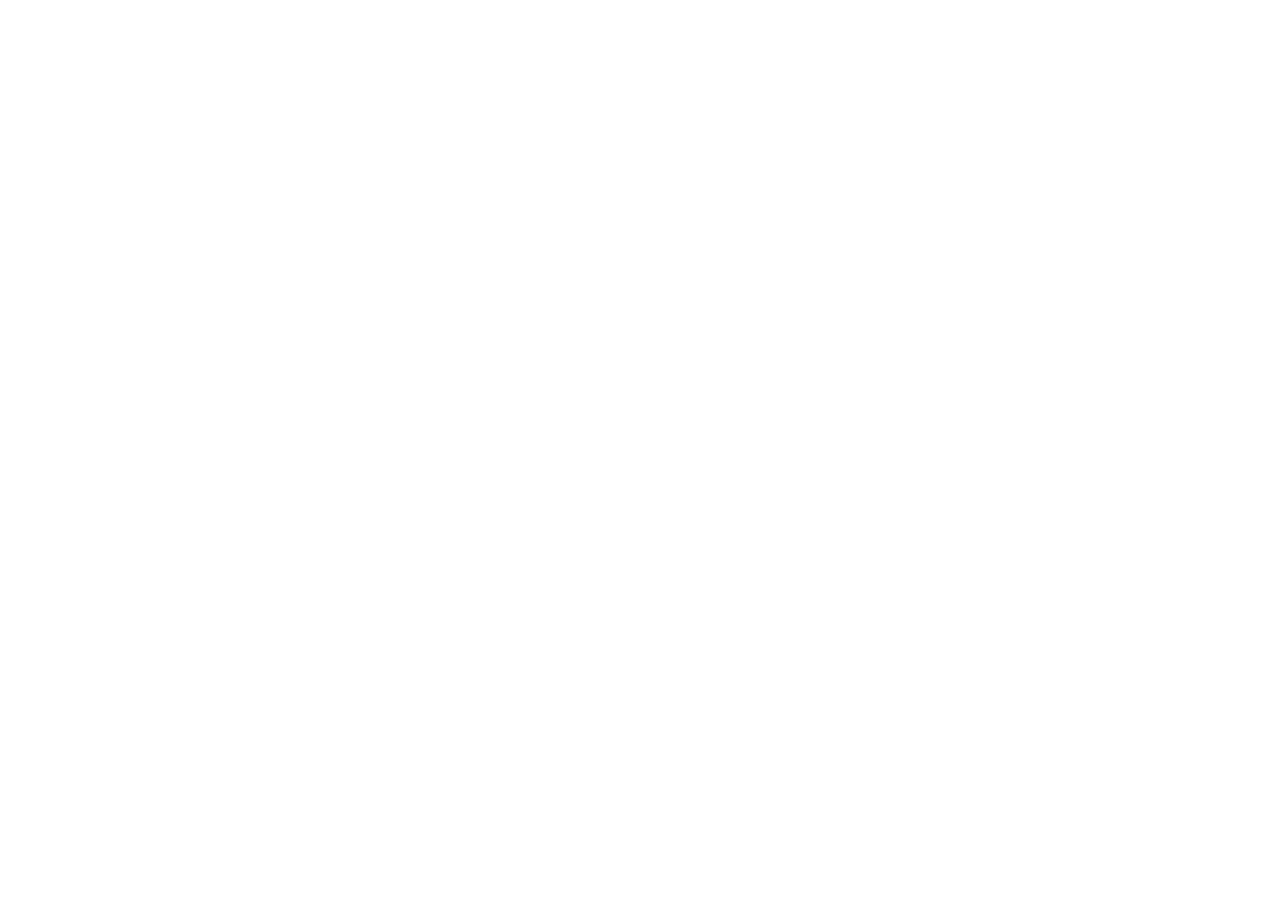
==== commit 04a96327: "deixar apto para qualquer crm" ====
--- a/static/index.html
+++ b/static/index.html
@@ -2,174 +2,13 @@
 <html lang="pt-BR">
 <head>
     <meta charset="UTF-8">
-    <meta name="viewport" content="width=device-width, initial-scale=1.0">
-    <title>Teste Vocacional</title>
-    <link rel="icon" href="/static/favicon.ico">
-    <link rel="stylesheet" href="/static/style.css">
+    <title>Teste Vocacional Dinâmico</title>
+    <link rel="stylesheet" href="style.css">
 </head>
 <body>
-    <header>
-        <h1>Teste Vocacional</h1>
-    </header>
 
-    <main id="quiz">
-    <div class="question" id="question-1" data-area="exatas"><p>Curto decifrar enigmas, quebra-cabeças ou problemas de lógica.</p><div class="widget"><button class="btn">SIM</button><button class="btn">NÃO</button><button class="btn">TALVEZ</button></div></div>
-    <div class="question" id="question-2" data-area="exatas"><p>Sou aquela pessoa curiosa que quer entender como os sistemas e as coisas funcionam por dentro.</p><div class="widget"><button class="btn">SIM</button><button class="btn">NÃO</button><button class="btn">TALVEZ</button></div></div>
-    <div class="question" id="question-3" data-area="exatas"><p>Me amarro em tecnologia, novidades digitais, setups ou games.</p><div class="widget"><button class="btn">SIM</button><button class="btn">NÃO</button><button class="btn">TALVEZ</button></div></div>
-    <div class="question" id="question-4" data-area="exatas"><p>Prefiro aprender na prática, testando e colocando a mão na massa.</p><div class="widget"><button class="btn">SIM</button><button class="btn">NÃO</button><button class="btn">TALVEZ</button></div></div>
-    <div class="question" id="question-5" data-area="exatas"><p>Tenho facilidade com números, estatísticas ou cálculos rápidos.</p><div class="widget"><button class="btn">SIM</button><button class="btn">NÃO</button><button class="btn">TALVEZ</button></div></div>
-    <div class="question" id="question-6" data-area="exatas"><p>Gosto de analisar gráficos, acompanhar métricas ou encontrar padrões em dados.</p><div class="widget"><button class="btn">SIM</button><button class="btn">NÃO</button><button class="btn">TALVEZ</button></div></div>
-    <div class="question" id="question-7" data-area="exatas"><p>Meu aprendizado rende muito mais quando o assunto envolve resolver desafios reais.</p><div class="widget"><button class="btn">SIM</button><button class="btn">NÃO</button><button class="btn">TALVEZ</button></div></div>
-    <div class="question" id="question-8" data-area="exatas"><p>Consigo entrar em 'hiperfoco' por horas quando estou concentrado(a) em um projeto que curto.</p><div class="widget"><button class="btn">SIM</button><button class="btn">NÃO</button><button class="btn">TALVEZ</button></div></div>
-    <div class="question" id="question-9" data-area="exatas"><p>Prefiro tomar decisões baseadas em fatos e dados concretos do que no puro achismo.</p><div class="widget"><button class="btn">SIM</button><button class="btn">NÃO</button><button class="btn">TALVEZ</button></div></div>
-    <div class="question" id="question-10" data-area="exatas"><p>Na hora de resolver um problem, sou do time que prefere testar soluções em vez de ficar só debatendo.</p><div class="widget"><button class="btn">SIM</button><button class="btn">NÃO</button><button class="btn">TALVEZ</button></div></div>
-    <div class="question" id="question-11" data-area="exatas"><p>Sou uma pessoa super prática e não fico enrolando para tomar decisões.</p><div class="widget"><button class="btn">SIM</button><button class="btn">NÃO</button><button class="btn">TALVEZ</button></div></div>
-    <div class="question" id="question-12" data-area="exatas"><p>Gosto de questionar processos antigos para encontrar falhas e pontos de melhoria.</p><div class="widget"><button class="btn">SIM</button><button class="btn">NÃO</button><button class="btn">TALVEZ</button></div></div>
-    <div class="question" id="question-13" data-area="exatas"><p>Só consigo entender bem uma teoria quando vejo a aplicação real dela no mundo.</p><div class="widget"><button class="btn">SIM</button><button class="btn">NÃO</button><button class="btn">TALVEZ</button></div></div>
-    <div class="question" id="question-14" data-area="exatas"><p>Valorizo mais ser reconhecido(a) pela minha mente racional e foco nos resultados.</p><div class="widget"><button class="btn">SIM</button><button class="btn">NÃO</button><button class="btn">TALVEZ</button></div></div>
-    <div class="question" id="question-15" data-area="exatas"><p>Curto a ideia de trabalhar criando ferramentas, programando softwares ou operando equipamentos.</p><div class="widget"><button class="btn">SIM</button><button class="btn">NÃO</button><button class="btn">TALVEZ</button></div></div>
-    <div class="question" id="question-16" data-area="exatas"><p>Gosto de conectar os pontos e entender o motivo por trás de cada erro ou acerto.</p><div class="widget"><button class="btn">SIM</button><button class="btn">NÃO</button><button class="btn">TALVEZ</button></div></div>
-    <div class="question" id="question-17" data-area="exatas"><p>Me sinto muito mais confortável em tarefas onde tenho autonomia para construir ou criar algo.</p><div class="widget"><button class="btn">SIM</button><button class="btn">NÃO</button><button class="btn">TALVEZ</button></div></div>
-    <div class="question" id="question-18" data-area="exatas"><p>Me empolgo investigando a fundo, organizando informações complexas ou fazendo pesquisas.</p><div class="widget"><button class="btn">SIM</button><button class="btn">NÃO</button><button class="btn">TALVEZ</button></div></div>
-    <div class="question" id="question-19" data-area="exatas"><p>Sou do tipo detalhista: analiso todos os lados de uma situação antes de dar o veredito final.</p><div class="widget"><button class="btn">SIM</button><button class="btn">NÃO</button><button class="btn">TALVEZ</button></div></div>
-    <div class="question" id="question-20" data-area="exatas"><p>Adoro o desafio de construir, programar ou consertar coisas do zero.</p><div class="widget"><button class="btn">SIM</button><button class="btn">NÃO</button><button class="btn">TALVEZ</button></div></div>
-    <div class="question" id="question-21" data-area="exatas"><p>Prefiro ter um tempo para mapear o cenário com calma antes de propor a solução ideal.</p><div class="widget"><button class="btn">SIM</button><button class="btn">NÃO</button><button class="btn">TALVEZ</button></div></div>
-    <div class="question" id="question-22" data-area="exatas"><p>Gosto de rotinas ágeis, onde posso otimizar processos e fazer as coisas acontecerem mais rápido.</p><div class="widget"><button class="btn">SIM</button><button class="btn">NÃO</button><button class="btn">TALVEZ</button></div></div>
-    <div class="question" id="question-23" data-area="exatas"><p>Prezo pela justiça: prefiro mandar a real baseada em dados, mesmo que seja desconfortável.</p><div class="widget"><button class="btn">SIM</button><button class="btn">NÃO</button><button class="btn">TALVEZ</button></div></div>
-    <div class="question" id="question-24" data-area="exatas"><p>Me sinto seguro(a) quando a rotina é previsível e sei exatamente o que me espera no dia.</p><div class="widget"><button class="btn">SIM</button><button class="btn">NÃO</button><button class="btn">TALVEZ</button></div></div>
-    <div class="question" id="question-25" data-area="exatas"><p>Detesto monotonia; funciono muito melhor com projetos dinâmicos e cheios de ação.</p><div class="widget"><button class="btn">SIM</button><button class="btn">NÃO</button><button class="btn">TALVEZ</button></div></div>
+    <div id="quiz-container"></div>
 
-    <div class="question" id="question-26" data-area="biologicas"><p>Me sinto bem cuidando da saúde, da qualidade de vida e do bem-estar das pessoas.</p><div class="widget"><button class="btn">SIM</button><button class="btn">NÃO</button><button class="btn">TALVEZ</button></div></div>
-    <div class="question" id="question-27" data-area="biologicas"><p>Fico realizado(a) quando consigo apoiar alguém que está passando por um perrengue físico ou emocional.</p><div class="widget"><button class="btn">SIM</button><button class="btn">NÃO</button><button class="btn">TALVEZ</button></div></div>
-    <div class="question" id="question-28" data-area="biologicas"><p>Tenho muita curiosidade em desvendar os mistérios e o funcionamento da máquina que é o corpo humano.</p><div class="widget"><button class="btn">SIM</button><button class="btn">NÃO</button><button class="btn">TALVEZ</button></div></div>
-    <div class="question" id="question-29" data-area="biologicas"><p>Curto entender como as doenças surgem e como a ciência cria tratamentos e curas inovadoras.</p><div class="widget"><button class="btn">SIM</button><button class="btn">NÃO</button><button class="btn">TALVEZ</button></div></div>
-    <div class="question" id="question-30" data-area="biologicas"><p>Assuntos como biologia, anatomia, comportamento ou química prendem a minha atenção de verdade.</p><div class="widget"><button class="btn">SIM</button><button class="btn">NÃO</button><button class="btn">TALVEZ</button></div></div>
-    <div class="question" id="question-31" data-area="biologicas"><p>Sou super ligado(a) em temas voltados para saúde, ecologia, sustentabilidade e mundo natural.</p><div class="widget"><button class="btn">SIM</button><button class="btn">NÃO</button><button class="btn">TALVEZ</button></div></div>
-    <div class="question" id="question-32" data-area="biologicas"><p>Sou do time que tem paciência de sobra para ouvir as histórias e desabafos das pessoas.</p><div class="widget"><button class="btn">SIM</button><button class="btn">NÃO</button><button class="btn">TALVEZ</button></div></div>
-    <div class="question" id="question-33" data-area="biologicas"><p>A galera costuma me procurar para conversar porque me acham um(a) ótimo(a) ouvinte.</p><div class="widget"><button class="btn">SIM</button><button class="btn">NÃO</button><button class="btn">TALVEZ</button></div></div>
-    <div class="question" id="question-34" data-area="biologicas"><p>Tento sempre focar no potencial e no lado bom de todo mundo, evitando julgar de cara.</p><div class="widget"><button class="btn">SIM</button><button class="btn">NÃO</button><button class="btn">TALVEZ</button></div></div>
-    <div class="question" id="question-35" data-area="biologicas"><p>Tenho facilidade para ler o ambiente e compreender a motivação ou os sentimentos dos outros.</p><div class="widget"><button class="btn">SIM</button><button class="btn">NÃO</button><button class="btn">TALVEZ</button></div></div>
-    <div class="question" id="question-36" data-area="biologicas"><p>Me importo de verdade com a proteção, direitos e bem-estar tanto das pessoas quanto dos animais.</p><div class="widget"><button class="btn">SIM</button><button class="btn">NÃO</button><button class="btn">TALVEZ</button></div></div>
-    <div class="question" id="question-37" data-area="biologicas"><p>Sou muito parceiro(a): se alguém precisa de ajuda, faço o que for preciso para dar uma força.</p><div class="widget"><button class="btn">SIM</button><button class="btn">NÃO</button><button class="btn">TALVEZ</button></div></div>
-    <div class="question" id="question-38" data-area="biologicas"><p>Gosto da ideia de guiar, aconselhar, treinar ou encorajar pessoas no dia a dia.</p><div class="widget"><button class="btn">SIM</button><button class="btn">NÃO</button><button class="btn">TALVEZ</button></div></div>
-    <div class="question" id="question-39" data-area="biologicas"><p>Tenho foco e facilidade para seguir protocolos, regras e instruções com bastante disciplina.</p><div class="widget"><button class="btn">SIM</button><button class="btn">NÃO</button><button class="btn">TALVEZ</button></div></div>
-    <div class="question" id="question-40" data-area="biologicas"><p>Para mim, trabalhar gerando impacto direto na vida e na saúde dos outros é um propósito incrível de carreira.</p><div class="widget"><button class="btn">SIM</button><button class="btn">NÃO</button><button class="btn">TALVEZ</button></div></div>
-
-    <div class="question" id="question-41" data-area="humanas"><p>Curto ler, debater opiniões ou trocar ideias sobre o mundo e a sociedade.</p><div class="widget"><button class="btn">SIM</button><button class="btn">NÃO</button><button class="btn">TALVEZ</button></div></div>
-    <div class="question" id="question-42" data-area="humanas"><p>Solto a minha criatividade desenhando, criando artes, designs ou pensando em coisas fora da caixa.</p><div class="widget"><button class="btn">SIM</button><button class="btn">NÃO</button><button class="btn">TALVEZ</button></div></div>
-    <div class="question" id="question-43" data-area="humanas"><p>Me sinto super bem escutando, acolhendo e dando conselhos para quem precisa de um norte.</p><div class="widget"><button class="btn">SIM</button><button class="btn">NÃO</button><button class="btn">TALVEZ</button></div></div>
-    <div class="question" id="question-44" data-area="humanas"><p>Tenho facilidade para desenhar uma ideia na mente das pessoas e explicar assuntos difíceis de um jeito simples.</p><div class="widget"><button class="btn">SIM</button><button class="btn">NÃO</button><button class="btn">TALVEZ</button></div></div>
-    <div class="question" id="question-45" data-area="humanas"><p>Sou do time dos detalhes visuais e estéticos: reparo em coisas que quase ninguém nota.</p><div class="widget"><button class="btn">SIM</button><button class="btn">NÃO</button><button class="btn">TALVEZ</button></div></div>
-    <div class="question" id="question-46" data-area="humanas"><p>Adoro participar de um brainstorm e inventar novos conceitos ou projetos do zero.</p><div class="widget"><button class="btn">SIM</button><button class="btn">NÃO</button><button class="btn">TALVEZ</button></div></div>
-    <div class="question" id="question-47" data-area="humanas"><p>Trabalhar em equipe é a minha praia; sei respeitar o espaço do outro e somar com o grupo.</p><div class="widget"><button class="btn">SIM</button><button class="btn">NÃO</button><button class="btn">TALVEZ</button></div></div>
-    <div class="question" id="question-48" data-area="humanas"><p>Falar em público, apresentar projetos ou defender um ponto de vista não me assusta.</p><div class="widget"><button class="btn">SIM</button><button class="btn">NÃO</button><button class="btn">TALVEZ</button></div></div>
-    <div class="question" id="question-49" data-area="humanas"><p>A conexão humana conta muito para mim; aprendo e rendo muito mais quando rola empatia com quem lidera ou ensina.</p><div class="widget"><button class="btn">SIM</button><button class="btn">NÃO</button><button class="btn">TALVEZ</button></div></div>
-    <div class="question" id="question-50" data-area="humanas"><p>Curto manter meus arquivos, portfólios, projetos e anotações super organizados e com a minha cara.</p><div class="widget"><button class="btn">SIM</button><button class="btn">NÃO</button><button class="btn">TALVEZ</button></div></div>
-    <div class="question" id="question-51" data-area="humanas"><p>Sei ceder e negociar pontos de vista para evitar discussões desnecessárias e manter o clima leve.</p><div class="widget"><button class="btn">SIM</button><button class="btn">NÃO</button><button class="btn">TALVEZ</button></div></div>
-    <div class="question" id="question-52" data-area="humanas"><p>Aceito feedbacks de peito aberto, desde que sejam construtivos e trocados de forma sincera.</p><div class="widget"><button class="btn">SIM</button><button class="btn">NÃO</button><button class="btn">TALVEZ</button></div></div>
-    <div class="question" id="question-53" data-area="humanas"><p>Para mim, manter a harmonia e o respeito no time é muito mais importante do que ganhar uma discussão sozinho(a).</p><div class="widget"><button class="btn">SIM</button><button class="btn">NÃO</button><button class="btn">TALVEZ</button></div></div>
-    <div class="question" id="question-54" data-area="humanas"><p>Se a galera divergir nas opiniões, sou a favor de uma votação rápida e democrática para decidir o melhor caminho sem estresse.</p><div class="widget"><button class="btn">SIM</button><button class="btn">NÃO</button><button class="btn">TALVEZ</button></div></div>
-    <div class="question" id="question-55" data-area="humanas"><p>Me empolgo estudando o comportamento das pessoas, cultura, história ou tendências de comunicação.</p><div class="widget"><button class="btn">SIM</button><button class="btn">NÃO</button><button class="btn">TALVEZ</button></div></div>
-</main>
-        
-        <button id="btnResultado" type="button">Ver Meu Resultado</button>
-    </main>
-
-    <div id="resultado"></div>
-
-    <script>
-        let perguntasSorteadas = [];
-        let respostasArmazenadas = [];
-
-        // Inicialização: Busca as perguntas sorteadas do backend
-        async function carregarQuiz() {
-            try {
-                const response = await fetch('/api/perguntas');
-                perguntasSorteadas = await response.json();
-                respostasArmazenadas = new Array(perguntasSorteadas.length);
-                renderizarPerguntas();
-            } catch (error) {
-                console.error("Erro ao obter perguntas do servidor Python:", error);
-            }
-        }
-
-        // Renderiza as perguntas mantendo rigorosamente as suas classes e estruturas visuais
-        function renderizarPerguntas() {
-            const container = document.getElementById('perguntas-container');
-            container.innerHTML = '';
-
-            perguntasSorteadas.forEach((p, i) => {
-                const divQuestao = document.createElement('div');
-                divQuestao.className = 'question';
-                divQuestao.id = `question-${p.id}`;
-                
-                divQuestao.innerHTML = `
-                    <p>${p.texto}</p>
-                    <div class="widget">
-                        <button class="btn" type="button" onclick="registrarResposta(${i}, ${p.id}, 'SIM', this)">SIM</button>
-                        <button class="btn" type="button" onclick="registrarResposta(${i}, ${p.id}, 'NÃO', this)">NÃO</button>
-                        <button class="btn" type="button" onclick="registrarResposta(${i}, ${p.id}, 'TALVEZ', this)">TALVEZ</button>
-                    </div>
-                `;
-                container.appendChild(divQuestao);
-            });
-        }
-
-        // Trata as ações dos botões preservando as animações e marcações de classe originais
-        function registrarResposta(indice, perguntaId, valor, botaoClicado) {
-            respostasArmazenadas[indice] = {
-                pergunta_id: perguntaId,
-                escolha: valor === 'NÃO' ? 'NAO' : valor
-            };
-
-            // Remove a classe selecionado dos outros botões do widget
-            const botoes = botaoClicado.closest(".widget").querySelectorAll(".btn");
-            botoes.forEach(b => b.classList.remove("selecionado"));
-
-            // Destaca o botão atual e marca a questão como concluída
-            botaoClicado.classList.add("selecionado");
-            botaoClicado.closest(".question").classList.add("respondida");
-        }
-
-        // Envia as respostas limpas para cálculo no Python
-        document.getElementById('btnResultado').addEventListener('click', async () => {
-            const respondidasCount = respostasArmazenadas.filter(r => r !== undefined).length;
-            
-            if (respondidasCount !== perguntasSorteadas.length) {
-                alert("Por favor, responda todas as perguntas antes de ver o resultado.");
-                return;
-            }
-
-            try {
-                const response = await fetch('/api/resultado', {
-                    method: 'POST',
-                    headers: { 'Content-Type': 'application/json' },
-                    body: JSON.stringify({ respostas: respostasArmazenadas })
-                });
-
-                const data = await response.json();
-                exibirResultadoVisual(data);
-            } catch (error) {
-                alert("Ocorreu um erro ao processar seu resultado no servidor.");
-            }
-        });
-
-        // Mostra o resultado final na tela de forma elegante e centralizada
-        function exibirResultadoVisual(res) {
-            const resultadoDiv = document.getElementById("resultado");
-            
-            resultadoDiv.innerHTML = `
-                <p style="font-size:1.2em; margin-top:10px; font-weight:bold;">${res.imagem_url ? 'Seu Perfil Predominante Calculado!' : res.texto_completo}</p>
-                ${res.imagem_url ? `<img src="${res.imagem_url}" style="max-width:100%; margin-top:20px; border-radius:10px;">` : ""}
-            `;
-            
-            resultadoDiv.style.display = "block";
-            resultadoDiv.scrollIntoView({ behavior: "smooth" });
-        }
-
-        // Inicializa ao carregar a página
-        document.addEventListener("DOMContentLoaded", carregarQuiz);
-    </script>
-    <script src="vocacional.js"></script>
+    <script src="script.js"></script>
 </body>
 </html>
